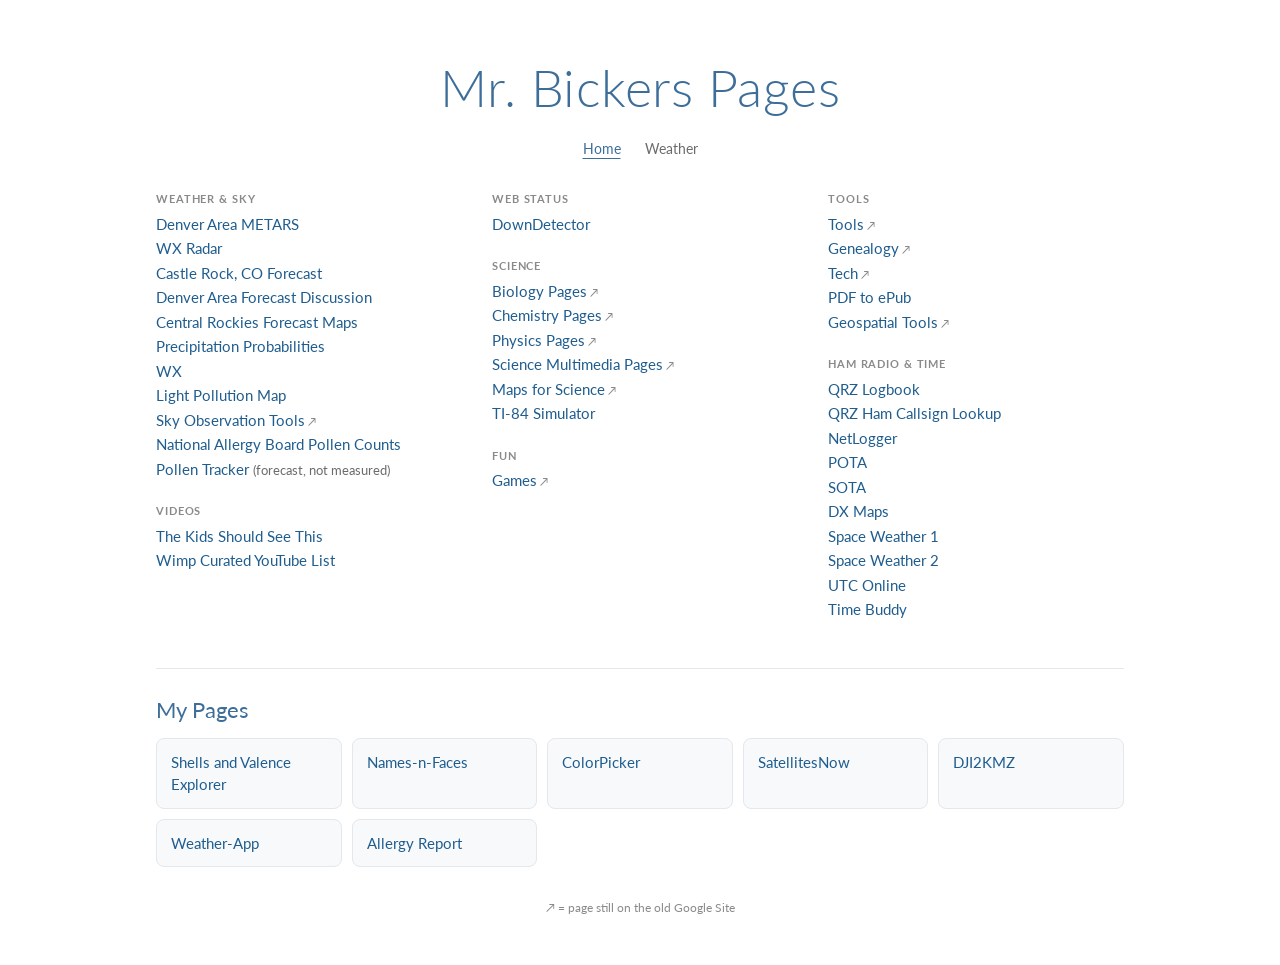
==== index.html @ e050c0a3 "Initial start page with home and weather links Co-Authored-By: Claude Opus 5.5 <noreply@anthropic.co" ====
<!doctype html>
<html lang="en">
<head>
  <meta charset="utf-8">
  <meta name="viewport" content="width=device-width, initial-scale=1">
  <title>Mr. Bickers Pages</title>
  <link rel="preconnect" href="https://fonts.googleapis.com">
  <link rel="preconnect" href="https://fonts.gstatic.com" crossorigin>
  <link href="https://fonts.googleapis.com/css2?family=Lato:wght@300;400;700&display=swap" rel="stylesheet">
  <link rel="stylesheet" href="style.css">
  <base target="_blank">
</head>
<body>
<div class="wrap">
  <header>
    <h1>Mr. Bickers Pages</h1>
    <nav>
      <a href="index.html" target="_self" aria-current="page">Home</a>
      <a href="weather.html" target="_self">Weather</a>
    </nav>
  </header>

  <main>
    <div class="columns">
      <div>
        <section>
          <h2>Weather &amp; Sky</h2>
          <ul>
            <li><a href="https://aviationweather.gov/data/metar/?ids=KAPA%2CKDEN%2CKAFF&amp;tabular=1">Denver Area METARS</a></li>
            <li><a href="https://radar.weather.gov/?settings=[base64]%3D">WX Radar</a></li>
            <li><a href="https://forecast.weather.gov/MapClick.php?lat=39.3762&amp;lon=-104.8599">Castle Rock, CO Forecast</a></li>
            <li><a href="https://forecast.weather.gov/product.php?site=BOU&amp;issuedby=BOU&amp;product=AFD&amp;format=CI&amp;version=1&amp;glossary=1">Denver Area Forecast Discussion</a></li>
            <li><a href="https://graphical.weather.gov/sectors/centrockies.php">Central Rockies Forecast Maps</a></li>
            <li><a href="https://www.wpc.ncep.noaa.gov/Prob_Precip/">Precipitation Probabilities</a></li>
            <li><a href="weather.html" target="_self">WX</a></li>
            <li><a href="https://www.lightpollutionmap.info/#zoom=5.77&amp;lat=39.3373&amp;lon=-104.1223&amp;state=eyJiYXNlbWFwIjoiTGF5ZXJCaW5nUm9hZCIsIm92ZXJsYXkiOiJ3YV8yMDE1Iiwib3ZlcmxheWNvbG9yIjpmYWxzZSwib3ZlcmxheW9wYWNpdHkiOjYwLCJmZWF0dXJlc29wYWNpdHkiOjg1fQ==">Light Pollution Map</a></li>
            <li><a class="gs" href="https://sites.google.com/site/mrbickers/sky-observation-tools">Sky Observation Tools</a></li>
            <li><a href="https://pollen.aaaai.org/#/">National Allergy Board Pollen Counts</a></li>
            <li><a href="https://pollentracker.app/castle-rock?lat=39.37&amp;lon=-104.86&amp;state=CO">Pollen Tracker</a> <span class="note">(forecast, not measured)</span></li>
          </ul>
        </section>
        <section>
          <h2>Videos</h2>
          <ul>
            <li><a href="https://thekidshouldseethis.com/">The Kids Should See This</a></li>
            <li><a href="https://www.wimp.com/">Wimp Curated YouTube List</a></li>
          </ul>
        </section>
      </div>

      <div>
        <section>
          <h2>Web Status</h2>
          <ul>
            <li><a href="https://downdetector.com/">DownDetector</a></li>
          </ul>
        </section>
        <section>
          <h2>Science</h2>
          <ul>
            <li><a class="gs" href="https://sites.google.com/site/mrbickers/biology-pages">Biology Pages</a></li>
            <li><a class="gs" href="https://sites.google.com/site/mrbickers/chemistry-pages">Chemistry Pages</a></li>
            <li><a class="gs" href="https://sites.google.com/site/mrbickers/physics-pages">Physics Pages</a></li>
            <li><a class="gs" href="https://sites.google.com/site/mrbickers/science-multimedia">Science Multimedia Pages</a></li>
            <li><a class="gs" href="https://sites.google.com/site/mrbickers/maps-for-science">Maps for Science</a></li>
            <li><a href="https://ti84onlinecalculator.com/">TI-84 Simulator</a></li>
          </ul>
        </section>
        <section>
          <h2>Fun</h2>
          <ul>
            <li><a class="gs" href="https://sites.google.com/site/mrbickers/games">Games</a></li>
          </ul>
        </section>
      </div>

      <div>
        <section>
          <h2>Tools</h2>
          <ul>
            <li><a class="gs" href="https://sites.google.com/site/mrbickers/tools">Tools</a></li>
            <li><a class="gs" href="https://sites.google.com/site/mrbickers/genealogy">Genealogy</a></li>
            <li><a class="gs" href="https://sites.google.com/site/mrbickers/tech">Tech</a></li>
            <li><a href="https://www.hipdf.com/pdf-to-epub">PDF to ePub</a></li>
            <li><a class="gs" href="https://sites.google.com/site/mrbickers/geospatial-tools">Geospatial Tools</a></li>
          </ul>
        </section>
        <section>
          <h2>Ham Radio &amp; Time</h2>
          <ul>
            <li><a href="https://logbook.qrz.com/logbook">QRZ Logbook</a></li>
            <li><a href="https://www.qrz.com/">QRZ Ham Callsign Lookup</a></li>
            <li><a href="https://www.netlogger.org/">NetLogger</a></li>
            <li><a href="https://pota.app/#/">POTA</a></li>
            <li><a href="https://www.sota.org.uk/">SOTA</a></li>
            <li><a href="https://www.dxmaps.com/spots/mapg.php?Lan=E">DX Maps</a></li>
            <li><a href="https://hamradiofornontechies.com/current-ham-radio-conditions/">Space Weather 1</a></li>
            <li><a href="https://www.qsl.net/4x4xm/Propagation/HF-Propagation-Condition-Map.htm">Space Weather 2</a></li>
            <li><a href="https://www.utctime.net/">UTC Online</a></li>
            <li><a href="https://www.worldtimebuddy.com/">Time Buddy</a></li>
          </ul>
        </section>
      </div>
    </div>

    <section class="my-pages">
      <h2>My Pages</h2>
      <div class="tiles">
        <a href="https://fractalated.github.io/valence-explorer/">Shells and Valence Explorer</a>
        <a href="https://fractalated.github.io/Names-n-Faces/">Names-n-Faces</a>
        <a href="https://fractalated.github.io/ColorPicker/">ColorPicker</a>
        <a href="https://fractalated.github.io/SatellitesNow/">SatellitesNow</a>
        <a href="https://fractalated.github.io/DJI2KMZ/">DJI2KMZ</a>
        <a href="https://fractalated.github.io/Weather-App/">Weather-App</a>
        <a href="https://fractalated.github.io/Allergy_Report/">Allergy Report</a>
      </div>
    </section>
  </main>

  <footer>&#8599; = page still on the old Google Site</footer>
</div>
</body>
</html>
---- style.css ----
:root {
  --bg: #ffffff;
  --text: #212121;
  --muted: #6b6b6b;
  --title: #3d6e99;
  --link: #1f5d8f;
  --link-hover: #0b3a63;
  --label: #8a8a8a;
  --rule: #e4e7eb;
  --card: #f7f9fb;
}

@media (prefers-color-scheme: dark) {
  :root {
    --bg: #15181c;
    --text: #e6e6e6;
    --muted: #9aa3ad;
    --title: #8db8de;
    --link: #8cc2f0;
    --link-hover: #c4e2ff;
    --label: #7f8892;
    --rule: #2a3038;
    --card: #1c2026;
  }
}

* { box-sizing: border-box; }

body {
  margin: 0;
  background: var(--bg);
  color: var(--text);
  font-family: "Lato", -apple-system, BlinkMacSystemFont, "Segoe UI", sans-serif;
  font-size: 15px;
  line-height: 1.5;
}

.wrap {
  max-width: 1000px;
  margin: 0 auto;
  padding: 0 16px 48px;
}

header {
  text-align: center;
  padding: 48px 0 32px;
}

header h1 {
  margin: 0;
  font-weight: 300;
  font-size: clamp(32px, 6vw, 52px);
  color: var(--title);
  letter-spacing: 0.01em;
}

header nav {
  margin-top: 12px;
  font-size: 14px;
}

header nav a {
  margin: 0 10px;
  color: var(--muted);
  text-decoration: none;
}

header nav a:hover,
header nav a[aria-current="page"] {
  color: var(--title);
  text-decoration: underline;
  text-underline-offset: 4px;
}

.columns {
  display: grid;
  grid-template-columns: repeat(3, 1fr);
  gap: 8px 40px;
}

@media (max-width: 760px) {
  .columns { grid-template-columns: repeat(2, 1fr); }
}

@media (max-width: 480px) {
  .columns { grid-template-columns: 1fr; }
}

section { margin-bottom: 22px; }

h2 {
  margin: 0 0 4px;
  font-size: 11px;
  font-weight: 700;
  letter-spacing: 0.08em;
  text-transform: uppercase;
  color: var(--label);
}

ul {
  list-style: none;
  margin: 0;
  padding: 0;
}

li { padding: 1px 0; }

a {
  color: var(--link);
  text-decoration: none;
}

a:hover {
  color: var(--link-hover);
  text-decoration: underline;
}

.note {
  color: var(--muted);
  font-size: 13px;
}

/* Links that still point at the old Google Site */
a.gs::after {
  content: " \2197";
  font-size: 11px;
  color: var(--label);
}

.my-pages {
  margin-top: 24px;
  padding-top: 24px;
  border-top: 1px solid var(--rule);
}

.my-pages h2 {
  font-size: 22px;
  font-weight: 400;
  letter-spacing: 0;
  text-transform: none;
  color: var(--title);
  margin-bottom: 12px;
}

.tiles {
  display: grid;
  grid-template-columns: repeat(auto-fill, minmax(180px, 1fr));
  gap: 10px;
}

.tiles a {
  display: block;
  padding: 12px 14px;
  background: var(--card);
  border: 1px solid var(--rule);
  border-radius: 8px;
}

.tiles a:hover {
  text-decoration: none;
  border-color: var(--link);
}

/* Weather page: wider single-column sections laid out in a grid */
.sections {
  display: grid;
  grid-template-columns: repeat(auto-fill, minmax(220px, 1fr));
  gap: 8px 40px;
}

.sections h2 {
  font-size: 17px;
  font-weight: 400;
  letter-spacing: 0;
  text-transform: none;
  color: var(--text);
  margin-bottom: 6px;
}

.sections li { padding: 3px 0; }

footer {
  margin-top: 32px;
  font-size: 12px;
  color: var(--label);
  text-align: center;
}
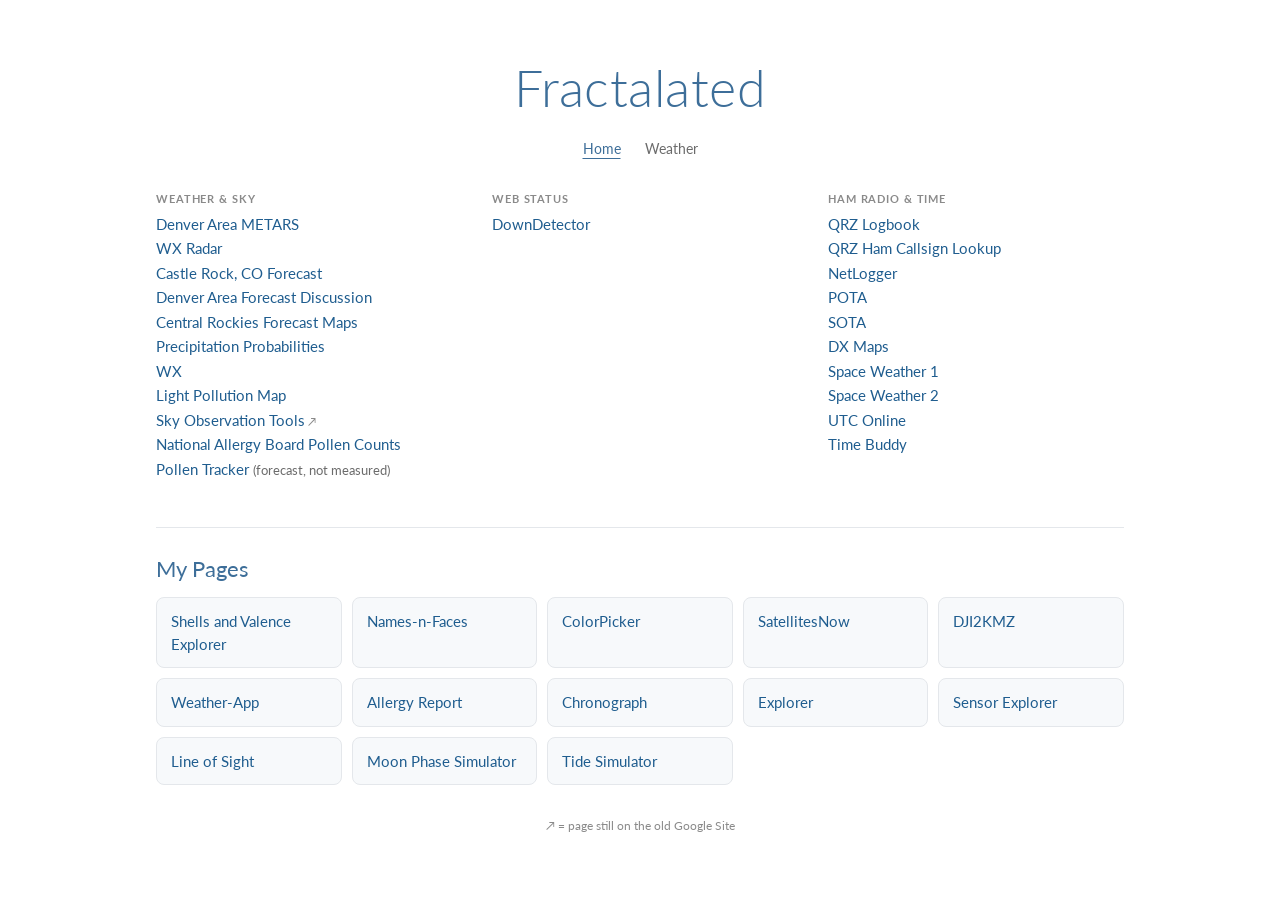
==== commit e256e811: "Rename to Fractalated, trim link sections, add all GitHub Pages apps Co-Authored-By: Claude Opus 5.5" ====
--- a/index.html
+++ b/index.html
@@ -3,7 +3,7 @@
 <head>
   <meta charset="utf-8">
   <meta name="viewport" content="width=device-width, initial-scale=1">
-  <title>Mr. Bickers Pages</title>
+  <title>Fractalated</title>
   <link rel="preconnect" href="https://fonts.googleapis.com">
   <link rel="preconnect" href="https://fonts.gstatic.com" crossorigin>
   <link href="https://fonts.googleapis.com/css2?family=Lato:wght@300;400;700&display=swap" rel="stylesheet">
@@ -13,7 +13,7 @@
 <body>
 <div class="wrap">
   <header>
-    <h1>Mr. Bickers Pages</h1>
+    <h1>Fractalated</h1>
     <nav>
       <a href="index.html" target="_self" aria-current="page">Home</a>
       <a href="weather.html" target="_self">Weather</a>
@@ -39,13 +39,6 @@
             <li><a href="https://pollentracker.app/castle-rock?lat=39.37&amp;lon=-104.86&amp;state=CO">Pollen Tracker</a> <span class="note">(forecast, not measured)</span></li>
           </ul>
         </section>
-        <section>
-          <h2>Videos</h2>
-          <ul>
-            <li><a href="https://thekidshouldseethis.com/">The Kids Should See This</a></li>
-            <li><a href="https://www.wimp.com/">Wimp Curated YouTube List</a></li>
-          </ul>
-        </section>
       </div>
 
       <div>
@@ -55,36 +48,9 @@
             <li><a href="https://downdetector.com/">DownDetector</a></li>
           </ul>
         </section>
-        <section>
-          <h2>Science</h2>
-          <ul>
-            <li><a class="gs" href="https://sites.google.com/site/mrbickers/biology-pages">Biology Pages</a></li>
-            <li><a class="gs" href="https://sites.google.com/site/mrbickers/chemistry-pages">Chemistry Pages</a></li>
-            <li><a class="gs" href="https://sites.google.com/site/mrbickers/physics-pages">Physics Pages</a></li>
-            <li><a class="gs" href="https://sites.google.com/site/mrbickers/science-multimedia">Science Multimedia Pages</a></li>
-            <li><a class="gs" href="https://sites.google.com/site/mrbickers/maps-for-science">Maps for Science</a></li>
-            <li><a href="https://ti84onlinecalculator.com/">TI-84 Simulator</a></li>
-          </ul>
-        </section>
-        <section>
-          <h2>Fun</h2>
-          <ul>
-            <li><a class="gs" href="https://sites.google.com/site/mrbickers/games">Games</a></li>
-          </ul>
-        </section>
       </div>
 
       <div>
-        <section>
-          <h2>Tools</h2>
-          <ul>
-            <li><a class="gs" href="https://sites.google.com/site/mrbickers/tools">Tools</a></li>
-            <li><a class="gs" href="https://sites.google.com/site/mrbickers/genealogy">Genealogy</a></li>
-            <li><a class="gs" href="https://sites.google.com/site/mrbickers/tech">Tech</a></li>
-            <li><a href="https://www.hipdf.com/pdf-to-epub">PDF to ePub</a></li>
-            <li><a class="gs" href="https://sites.google.com/site/mrbickers/geospatial-tools">Geospatial Tools</a></li>
-          </ul>
-        </section>
         <section>
           <h2>Ham Radio &amp; Time</h2>
           <ul>
@@ -113,6 +79,12 @@
         <a href="https://fractalated.github.io/DJI2KMZ/">DJI2KMZ</a>
         <a href="https://fractalated.github.io/Weather-App/">Weather-App</a>
         <a href="https://fractalated.github.io/Allergy_Report/">Allergy Report</a>
+        <a href="https://fractalated.github.io/Chronograph/">Chronograph</a>
+        <a href="https://fractalated.github.io/Explorer/">Explorer</a>
+        <a href="https://fractalated.github.io/Sensors/">Sensor Explorer</a>
+        <a href="https://fractalated.github.io/line-of-sight/">Line of Sight</a>
+        <a href="https://fractalated.github.io/moon-phase-simulator/">Moon Phase Simulator</a>
+        <a href="https://fractalated.github.io/tide-simulator/">Tide Simulator</a>
       </div>
     </section>
   </main>
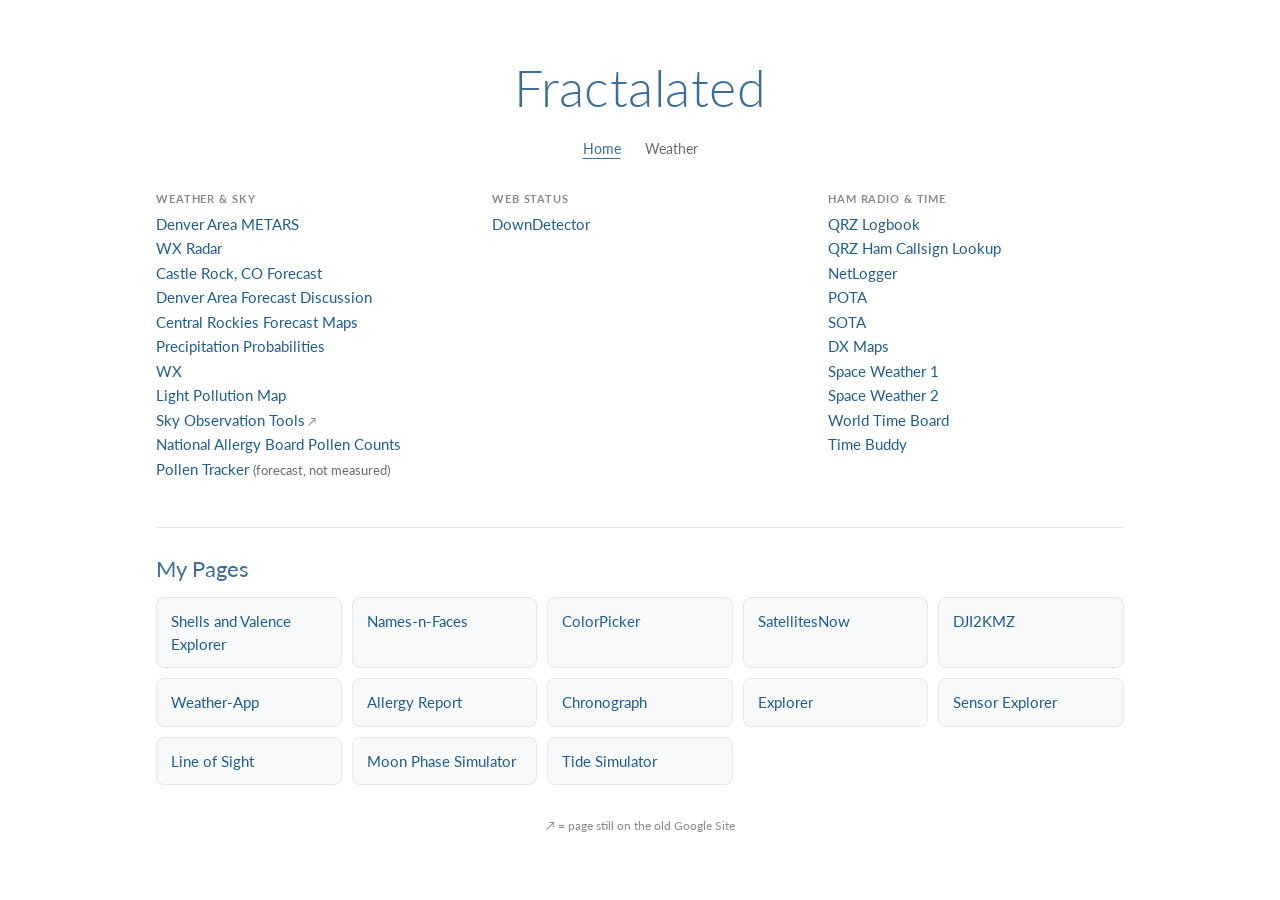
==== commit 8554b34b: "Replace UTC Online link with World Time Board Co-Authored-By: Claude Opus 5.5 <noreply@anthropic.com" ====
--- a/index.html
+++ b/index.html
@@ -62,7 +62,7 @@
             <li><a href="https://www.dxmaps.com/spots/mapg.php?Lan=E">DX Maps</a></li>
             <li><a href="https://hamradiofornontechies.com/current-ham-radio-conditions/">Space Weather 1</a></li>
             <li><a href="https://www.qsl.net/4x4xm/Propagation/HF-Propagation-Condition-Map.htm">Space Weather 2</a></li>
-            <li><a href="https://www.utctime.net/">UTC Online</a></li>
+            <li><a href="https://fractalated.github.io/world-time-board/">World Time Board</a></li>
             <li><a href="https://www.worldtimebuddy.com/">Time Buddy</a></li>
           </ul>
         </section>
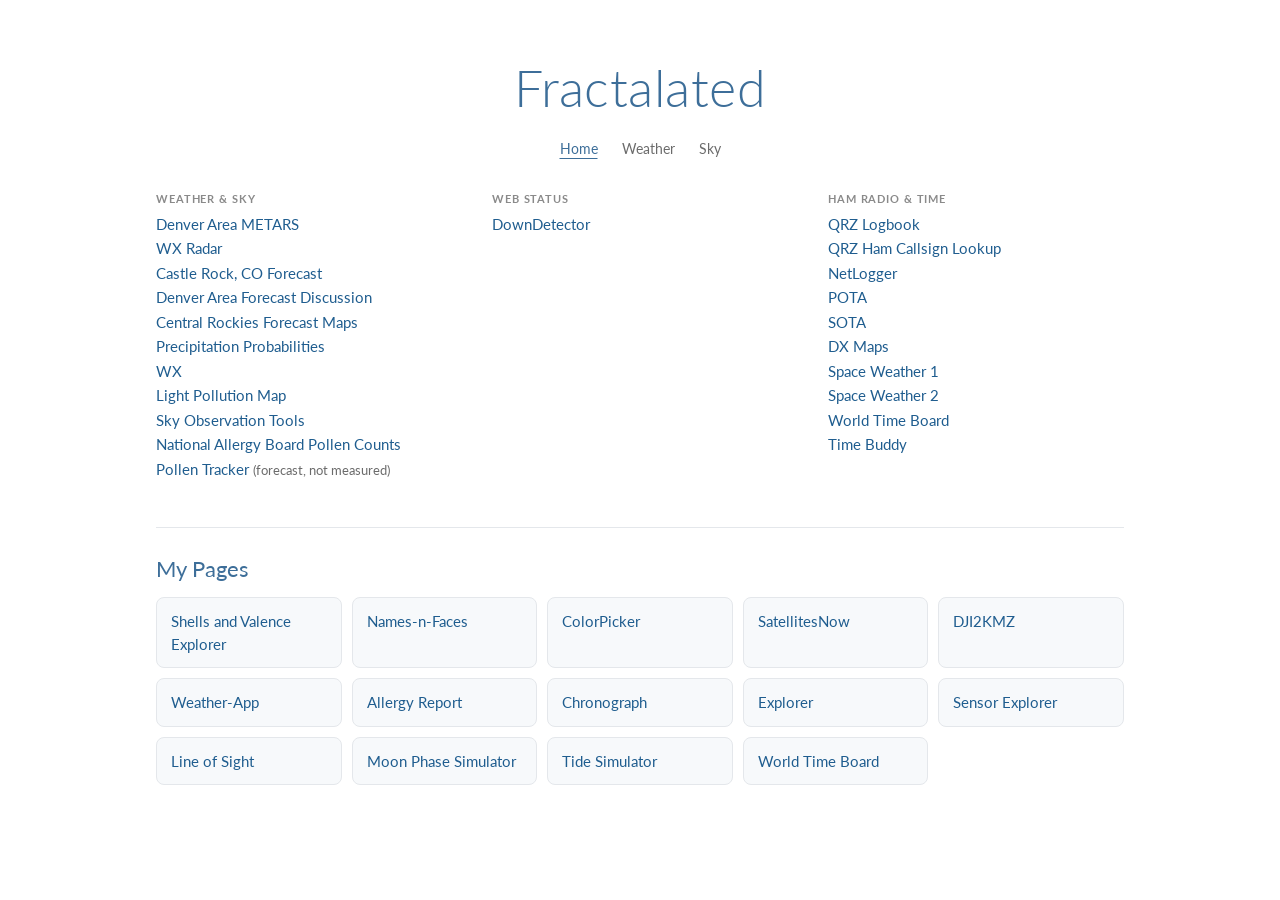
==== commit 87311c21: "Move Sky Observation Tools off Google Sites into sky.html Add a Sky page with the satellite tracking" ====
--- a/index.html
+++ b/index.html
@@ -17,6 +17,7 @@
     <nav>
       <a href="index.html" target="_self" aria-current="page">Home</a>
       <a href="weather.html" target="_self">Weather</a>
+      <a href="sky.html" target="_self">Sky</a>
     </nav>
   </header>
 
@@ -34,7 +35,7 @@
             <li><a href="https://www.wpc.ncep.noaa.gov/Prob_Precip/">Precipitation Probabilities</a></li>
             <li><a href="weather.html" target="_self">WX</a></li>
             <li><a href="https://www.lightpollutionmap.info/#zoom=5.77&amp;lat=39.3373&amp;lon=-104.1223&amp;state=eyJiYXNlbWFwIjoiTGF5ZXJCaW5nUm9hZCIsIm92ZXJsYXkiOiJ3YV8yMDE1Iiwib3ZlcmxheWNvbG9yIjpmYWxzZSwib3ZlcmxheW9wYWNpdHkiOjYwLCJmZWF0dXJlc29wYWNpdHkiOjg1fQ==">Light Pollution Map</a></li>
-            <li><a class="gs" href="https://sites.google.com/site/mrbickers/sky-observation-tools">Sky Observation Tools</a></li>
+            <li><a href="sky.html" target="_self">Sky Observation Tools</a></li>
             <li><a href="https://pollen.aaaai.org/#/">National Allergy Board Pollen Counts</a></li>
             <li><a href="https://pollentracker.app/castle-rock?lat=39.37&amp;lon=-104.86&amp;state=CO">Pollen Tracker</a> <span class="note">(forecast, not measured)</span></li>
           </ul>
@@ -85,11 +86,10 @@
         <a href="https://fractalated.github.io/line-of-sight/">Line of Sight</a>
         <a href="https://fractalated.github.io/moon-phase-simulator/">Moon Phase Simulator</a>
         <a href="https://fractalated.github.io/tide-simulator/">Tide Simulator</a>
+        <a href="https://fractalated.github.io/world-time-board/">World Time Board</a>
       </div>
     </section>
   </main>
-
-  <footer>&#8599; = page still on the old Google Site</footer>
 </div>
 </body>
 </html>
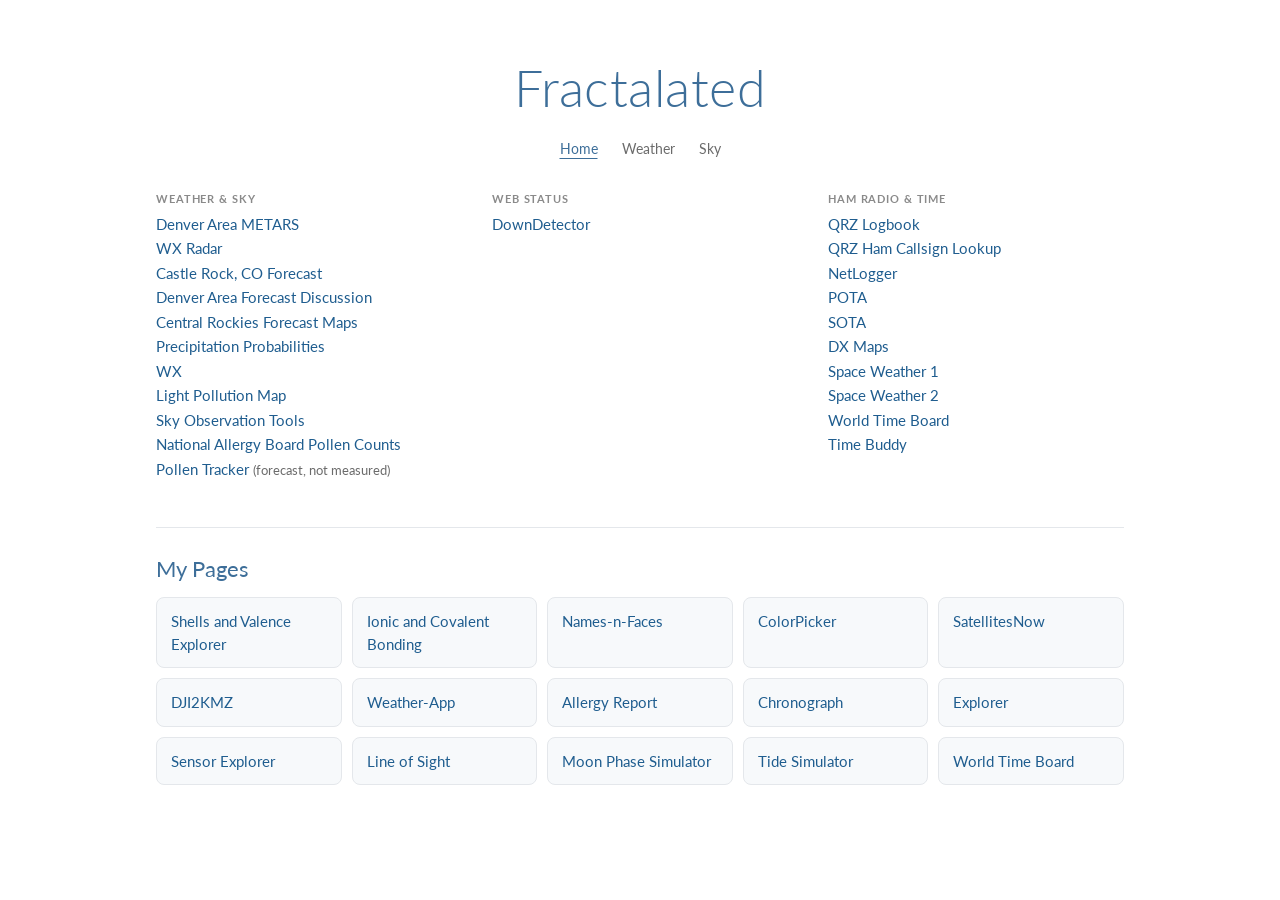
==== commit 5945176d: "Add Ionic and Covalent Bonding to My Pages Co-Authored-By: Claude Opus 5.5 <noreply@anthropic.com>" ====
--- a/index.html
+++ b/index.html
@@ -74,6 +74,7 @@
       <h2>My Pages</h2>
       <div class="tiles">
         <a href="https://fractalated.github.io/valence-explorer/">Shells and Valence Explorer</a>
+        <a href="https://fractalated.github.io/Ionic-and-Covalent-Bonding/">Ionic and Covalent Bonding</a>
         <a href="https://fractalated.github.io/Names-n-Faces/">Names-n-Faces</a>
         <a href="https://fractalated.github.io/ColorPicker/">ColorPicker</a>
         <a href="https://fractalated.github.io/SatellitesNow/">SatellitesNow</a>
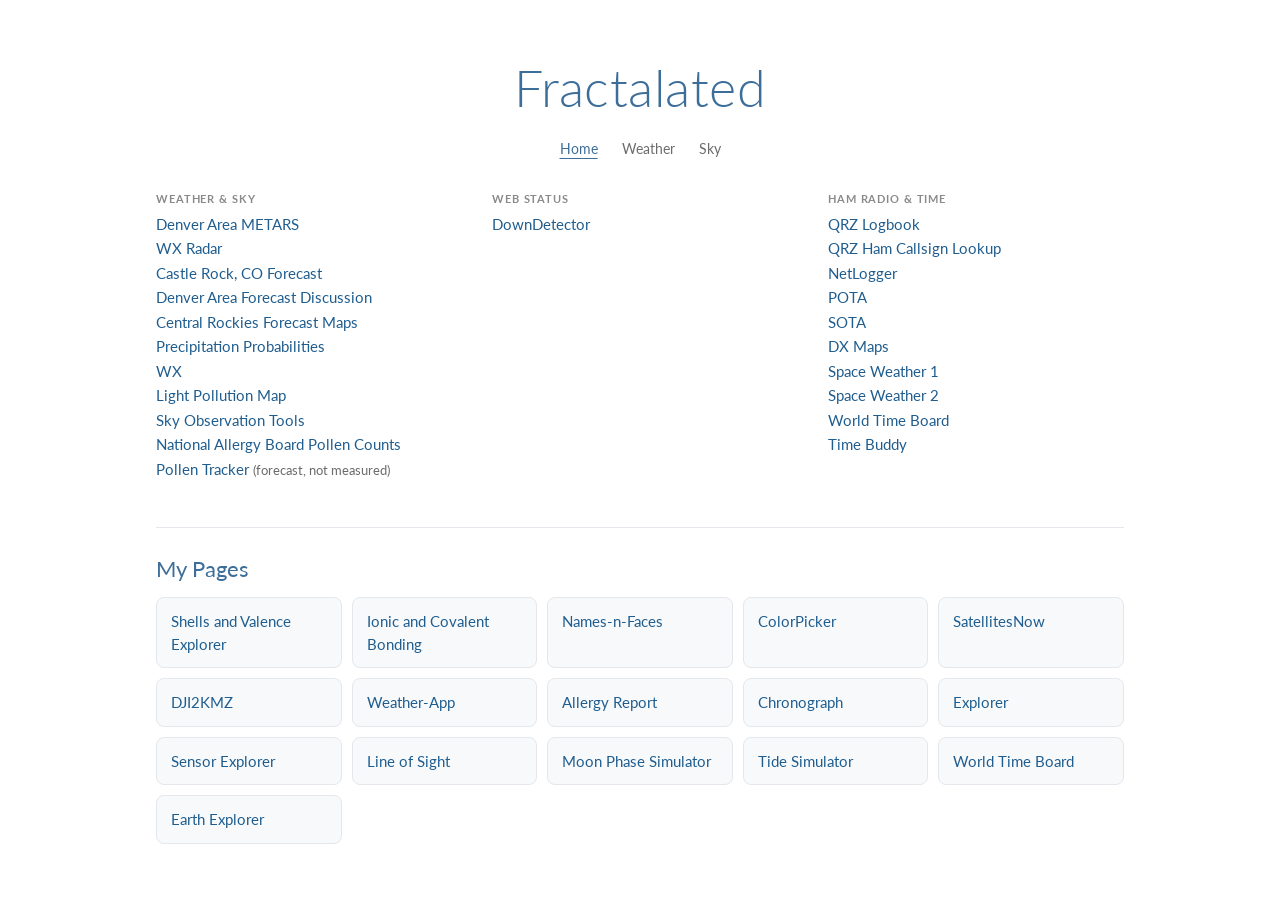
==== commit 9cfe0bdd: "Add Earth Explorer to My Pages Co-Authored-By: Claude Opus 5.5 <noreply@anthropic.com>" ====
--- a/index.html
+++ b/index.html
@@ -88,6 +88,7 @@
         <a href="https://fractalated.github.io/moon-phase-simulator/">Moon Phase Simulator</a>
         <a href="https://fractalated.github.io/tide-simulator/">Tide Simulator</a>
         <a href="https://fractalated.github.io/world-time-board/">World Time Board</a>
+        <a href="https://fractalated.github.io/earth-explorer/">Earth Explorer</a>
       </div>
     </section>
   </main>
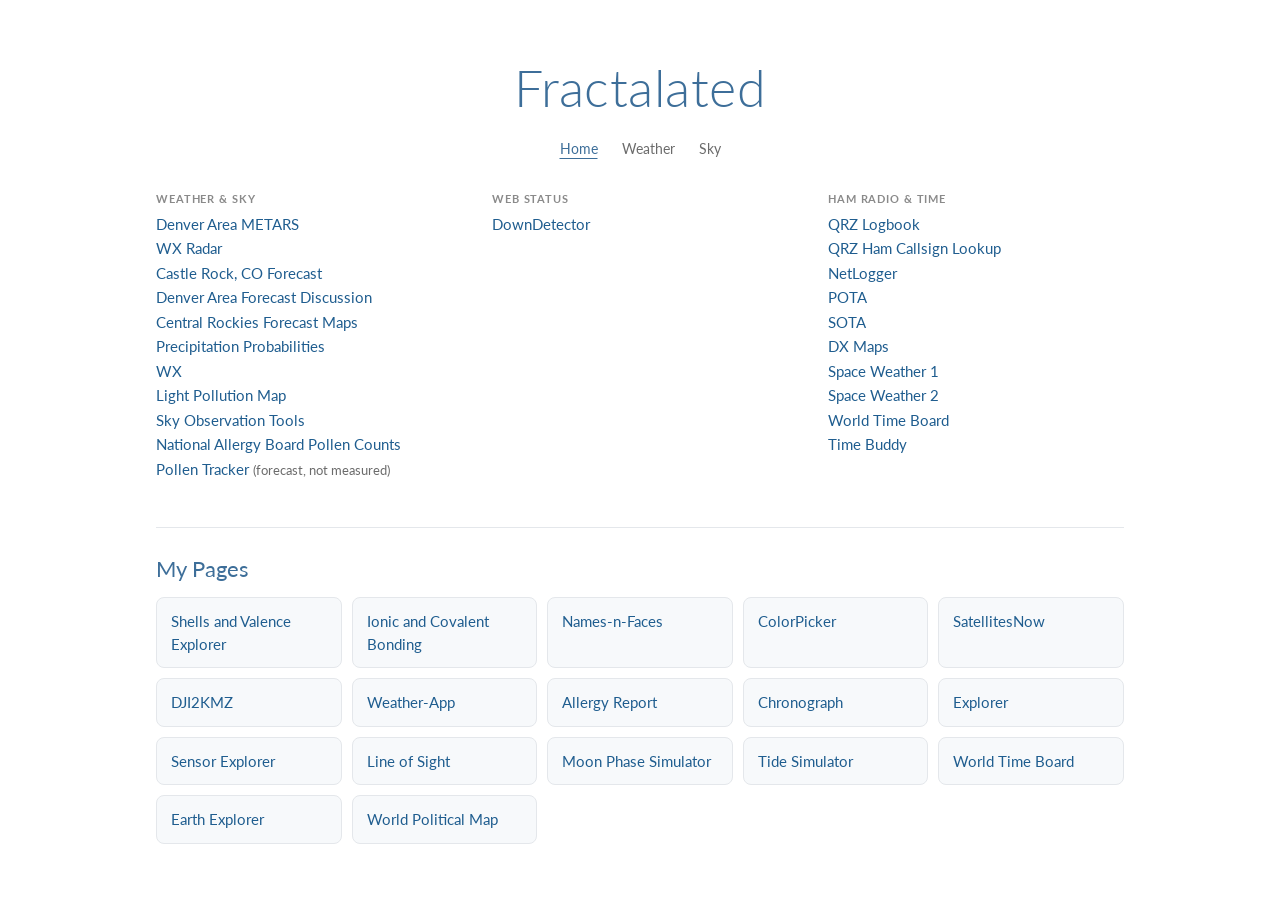
==== commit dd088dff: "Add World Political Map to My Pages Co-Authored-By: Claude Opus 5.5 <noreply@anthropic.com>" ====
--- a/index.html
+++ b/index.html
@@ -89,6 +89,7 @@
         <a href="https://fractalated.github.io/tide-simulator/">Tide Simulator</a>
         <a href="https://fractalated.github.io/world-time-board/">World Time Board</a>
         <a href="https://fractalated.github.io/earth-explorer/">Earth Explorer</a>
+        <a href="https://fractalated.github.io/World-Political-Map/">World Political Map</a>
       </div>
     </section>
   </main>
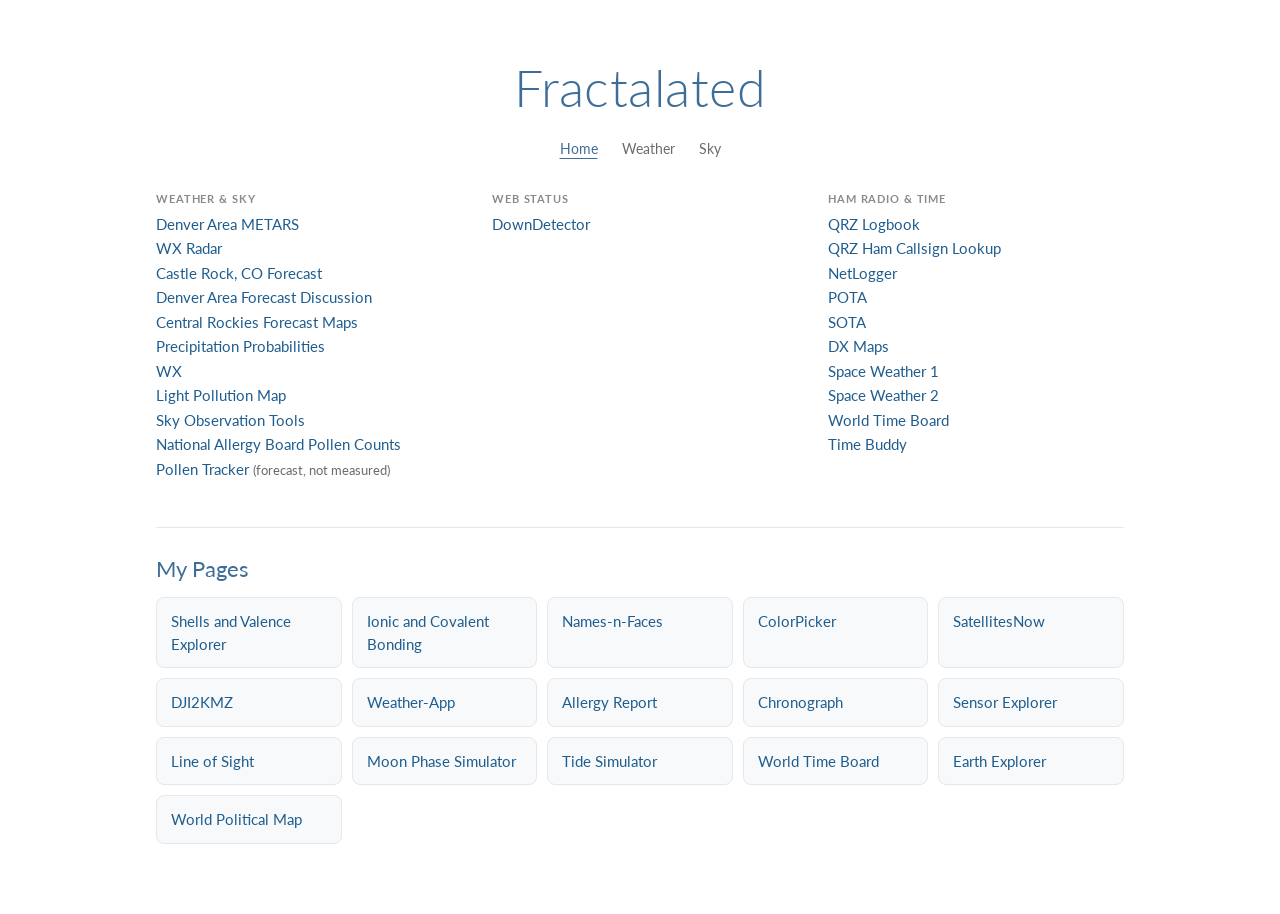
==== commit 8530a026: "Remove Explorer from My Pages Co-Authored-By: Claude Opus 5.5 <noreply@anthropic.com>" ====
--- a/index.html
+++ b/index.html
@@ -82,7 +82,6 @@
         <a href="https://fractalated.github.io/Weather-App/">Weather-App</a>
         <a href="https://fractalated.github.io/Allergy_Report/">Allergy Report</a>
         <a href="https://fractalated.github.io/Chronograph/">Chronograph</a>
-        <a href="https://fractalated.github.io/Explorer/">Explorer</a>
         <a href="https://fractalated.github.io/Sensors/">Sensor Explorer</a>
         <a href="https://fractalated.github.io/line-of-sight/">Line of Sight</a>
         <a href="https://fractalated.github.io/moon-phase-simulator/">Moon Phase Simulator</a>
